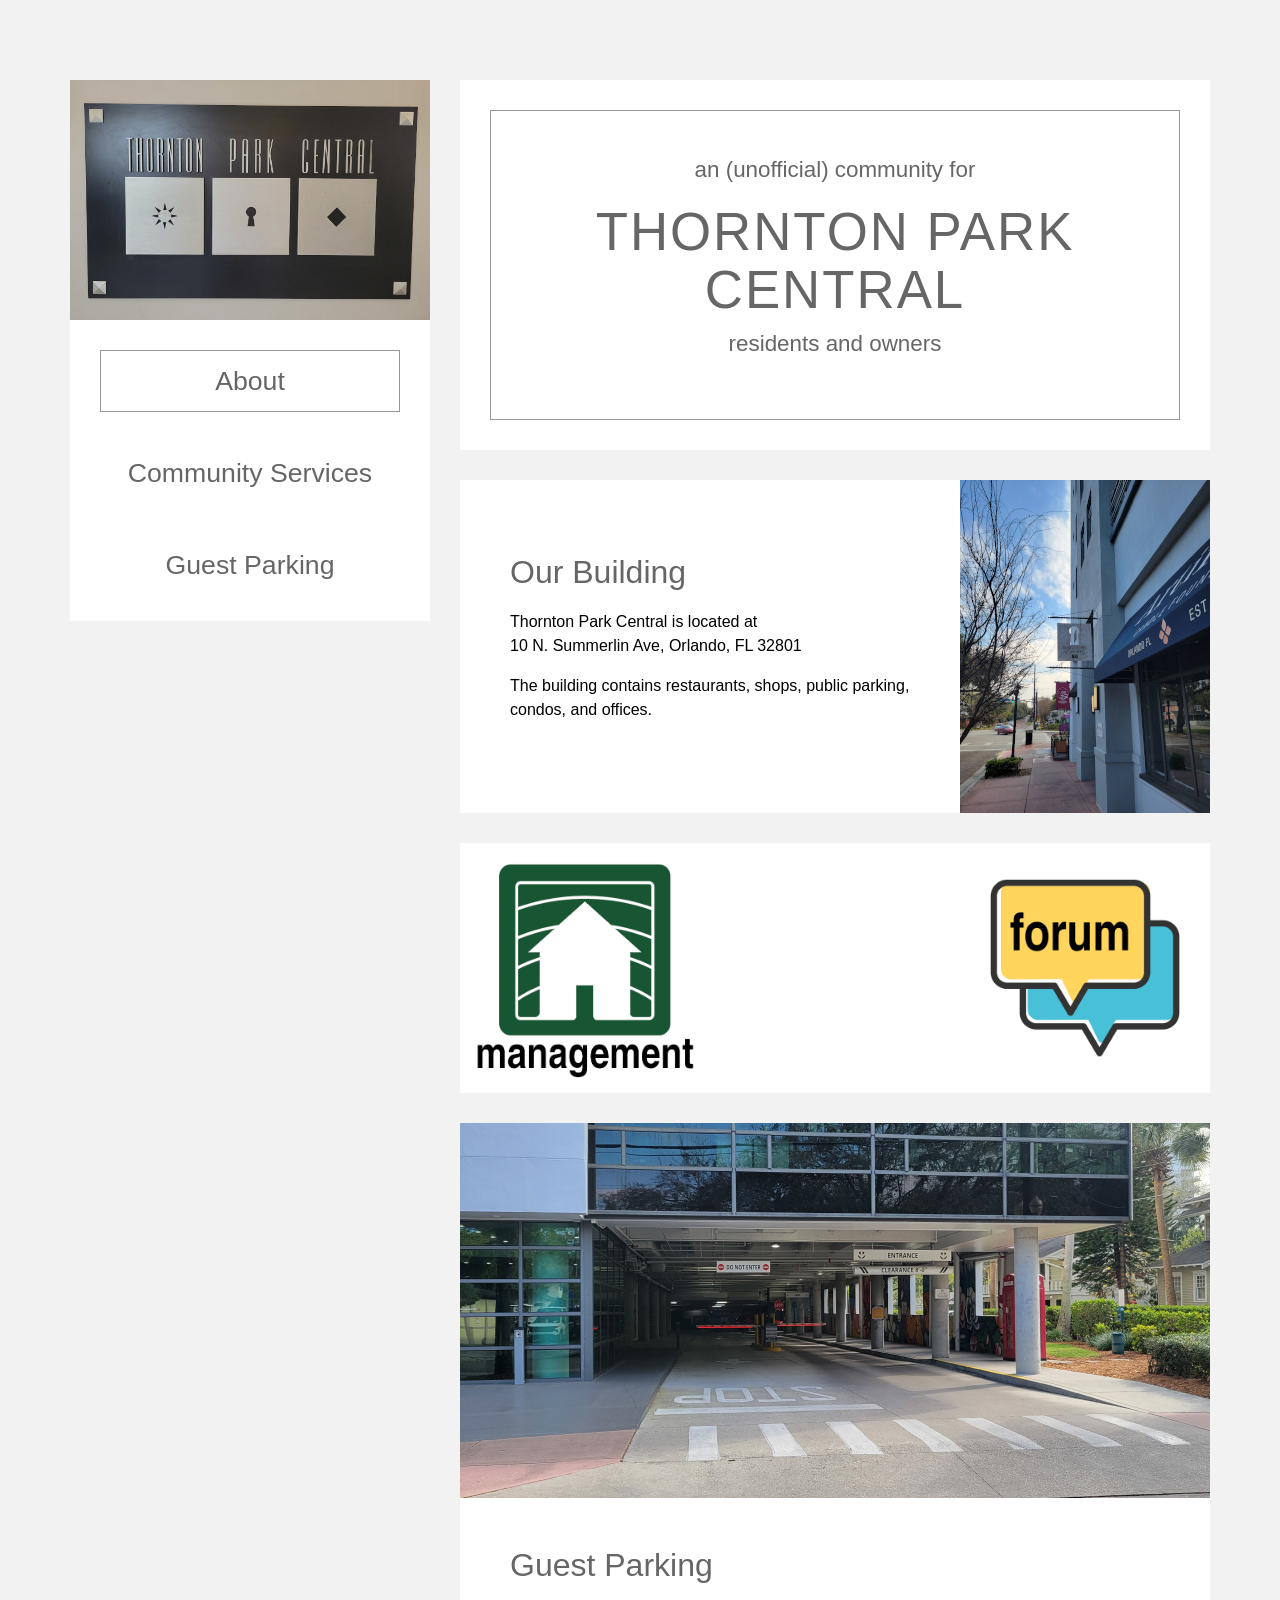
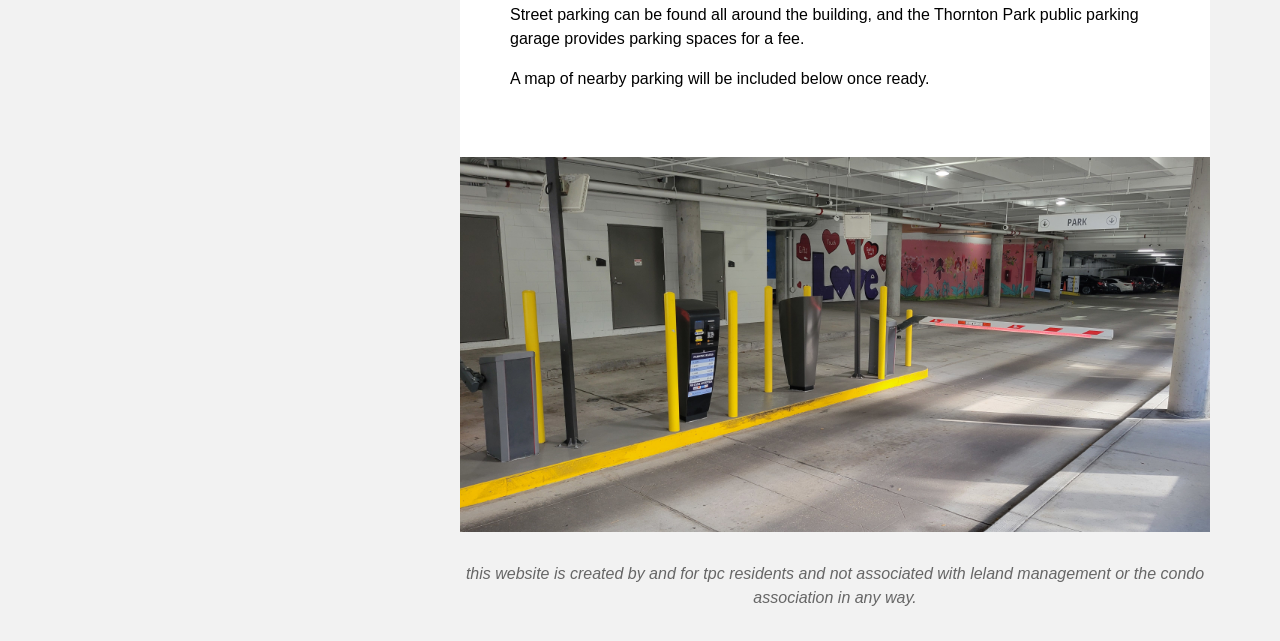
==== site/index.html @ 4d859f5a "Basics." ====
<!DOCTYPE html>
<html lang="en">
<head>
    <meta charset="utf-8">
    <meta http-equiv="X-UA-Compatible" content="IE=edge">
    <meta name="viewport" content="width=device-width, initial-scale=1">

    <title>Thornton Park Central Condos</title>
<!--
Elevate
http://www.templatemo.com/tm-481-elevate
-->
    <!-- load stylesheets -->
    <link rel="stylesheet" href="css/bootstrap.min.css">                                      <!-- Bootstrap style -->
    <link rel="stylesheet" href="css/templatemo-style.css">                                   <!-- Templatemo style -->

    <!-- HTML5 shim and Respond.js for IE8 support of HTML5 elements and media queries -->
    <!-- WARNING: Respond.js doesn't work if you view the page via file:// -->
        <!--[if lt IE 9]>
          <script src="https://oss.maxcdn.com/html5shiv/3.7.2/html5shiv.min.js"></script>
          <script src="https://oss.maxcdn.com/respond/1.4.2/respond.min.js"></script>
          <![endif]-->
      </head>

      <body>
        <div class="container">

            <div class="tm-sidebar">
                <img src="img/tpc-symbols.jpg" alt="Thornton Park Central Symbols" class="img-fluid tm-sidebar-image">
                <nav class="tm-main-nav">
                    <ul>
                        <li class="tm-nav-item"><a href="#about" class="tm-nav-item-link">About</a></li>
                        <li class="tm-nav-item"><a href="#community-services" class="tm-nav-item-link">Community Services</a></li>
                        <li class="tm-nav-item"><a href="#guest-parking" class="tm-nav-item-link">Guest Parking</a></li>
                    </ul>
                </nav>
            </div>
            
            <div class="tm-main-content">
                
                <section id="about" class="tm-content-box tm-banner margin-b-10">
                    <div class="tm-banner-inner">
                        <p class="tm-banner-text">an (unofficial) community for</p>
                        <h1 class="tm-banner-title">Thornton Park Central</h1>
                        <p class="tm-banner-text">residents and owners</p>    
                    </div>
                </section>

                <section>
                    <div class="tm-content-box flex-2-col">
                        
                        <div class="pad flex-item tm-team-description-container">
                            <h2 class="tm-section-title">Our Building</h2>
                            <p class="tm-section-description">Thornton Park Central is located at<br />10 N. Summerlin Ave, Orlando, FL 32801</p>
                            <p class="tm-section-description">The building contains restaurants, shops, public parking, condos, and offices.</p>
                        </div>
                        <div class="flex-item">
                            <img src="img/building-2.jpg" alt="Building">
                        </div>
                    </div>
                </section>

                <section>
                    <div id="community-services" class="tm-content-box">
                        <ul class="boxes gallery-container">
                            <li class="box">
                                <a href="https://www.lelandmanagement.com/community_sessions/login/thornton-park-central-condos"><img src="img/leland.png" alt="Leland Management" class="img-fluid"></a>
                            </li>
                            <li class="box box-bg">
                                <img src="img/white-bg.jpg" alt="Spacer" class="img-fluid">
                            </li>
                            <li class="box">
                                <a href="https://forum.tpc.condos"><img src="img/forum.png" alt="Forum" class="img-fluid"></a>
                            </li>
                        </ul>
                    </div>
                </section>

                <section class="tm-content-box">
                    <img src="img/parking-1.jpg" alt="Parking Garage" class="img-fluid">

                    <div id="guest-parking" class="pad">
                        <h2 class="tm-section-title">Guest Parking</h2>
                        <p class="tm-section-description">Street parking can be found all around the building, and the Thornton Park public parking garage provides parking spaces for a fee.</p>
                        <p class="tm-section-description">A map of nearby parking will be included below once ready.</p>
                    </div>

                    <div class="flex-item">
                        <img src="img/parking-3.jpg" alt="parking -- temporary" class="img-fluid">
                    </div>                    
                </section>

                <footer class="tm-footer">
                    <p class="text-xs-center"><i>this website is created by and for tpc residents and not associated with leland management or the condo association in any way.</i></p>
                </footer>

            </div>
             
        </div>
        
        <!-- load JS files -->
        
        <script src="js/jquery-1.11.3.min.js"></script>             <!-- jQuery (https://jquery.com/download/) -->
        <script src="js/bootstrap.min.js"></script>                 <!-- Bootstrap (http://v4-alpha.getbootstrap.com/getting-started/download/) -->
        <script src="js/jquery.singlePageNav.min.js"></script>      <!-- Single Page Nav (https://github.com/ChrisWojcik/single-page-nav) -->
        <script src="js/jquery.touchSwipe.min.js"></script>         <!-- https://github.com/mattbryson/TouchSwipe-Jquery-Plugin -->
        
        <!-- Templatemo scripts -->
        <script>                      
    
        $(document).ready(function(){

            // Single page nav
            if($(window).width() <= 1139) {
                $('.tm-main-nav').singlePageNav({
                    'currentClass' : "active",
                    offset : 100
                });
            } else {
                $('.tm-main-nav').singlePageNav({
                    'currentClass' : "active",
                    offset : 80
                });
            }

            // Handle nav offset upon window resize
            $(window).resize(function(){
                if($(window).width() <= 1139) {
                    $('.tm-main-nav').singlePageNav({
                        'currentClass' : "active",
                        offset : 100
                    });
                } else {
                    $('.tm-main-nav').singlePageNav({
                        'currentClass' : "active",
                        offset : 80
                    });
                }
            });



        });
    
        </script>             

    </body>
    </html>
---- site/css/templatemo-style.css ----
/* 

Elevate

http://www.templatemo.com/tm-481-elevate


Line border color #999 

Title text, menu color #666

Paragraph text color #000

*/

a:focus {
	color: #666;
	outline: none;
}

ul { 
	padding: 0;
	margin: 0; 
}

body {
	background-color: #f2f2f2;
	color: #000;
	font-family: 'Open Sans', Helvetica, Arial, sans-serif;
	font-size: 16px;
	font-weight: 300;
	padding-top: 80px;
	overflow-x: hidden;
}

.tm-sidebar {
	position: fixed;
	width: 360px;
}

.tm-main-nav {
	background-color: white;
	font-size: 1.6667em;
	padding-top: 15px;
	padding-bottom: 10px;
	text-align: center;
}

.tm-nav-item {
	list-style: none;
	width: 100%;
	padding: 15px 30px;
}

.tm-nav-item-link{
	border: 1px solid rgba(0,0,0,0);
	color: #666;
	display: block;
	padding: 10px;
	width: 100%;
	-webkit-transition: all 0.3s ease;
	transition: all 0.3s ease;
}

.tm-nav-item-link.active,
.tm-nav-item-link:hover {
	color: #666;
	text-decoration: none;
	border: 1px solid #999;
}

.tm-nav-item-link:focus { text-decoration: none; }

.tm-banner-title, 
.tm-section-title, 
.tm-banner-text {
	color: #666;
	font-weight: 300;
	margin-top: 0;
}

.tm-section-title {	margin-bottom: 20px; }

.tm-section-title-box {	margin-bottom: 0; }

.tm-banner-title { 
	font-size: 3.3em;
	letter-spacing: 2px; 
}

.tm-main-content {
	margin-left: 360px;
	padding-left: 30px;
}

.tm-content-box {
	background-color: white;
	margin-bottom: 30px;
}

.pad { padding: 50px; }

.tm-banner {
	height: 370px;
	padding: 30px;
}
	
.tm-banner-inner {
	border: 1px solid #999;
	height: 100%;
	text-align: center;
	display: -webkit-box;
	display: -webkit-flex;
	display: -ms-flexbox;
	display: flex;
    -webkit-box-orient: vertical;
    -webkit-box-direction: normal;
    -webkit-flex-direction: column;
        -ms-flex-direction: column;
            flex-direction: column;
    -webkit-box-align: center;
    -webkit-align-items: center;
        -ms-flex-align: center;
            align-items: center;
    -webkit-box-pack: center;
    -webkit-justify-content: center;
        -ms-flex-pack: center;
            justify-content: center;
}
	
.tm-banner-title { text-transform: uppercase; }

.tm-banner-text { font-size: 1.4em; }

.flex-2-col {
	display: -webkit-box;
	display: -webkit-flex;
	display: -ms-flexbox;
	display: flex;
	-webkit-box-align: center;
	-webkit-align-items: center;
	    -ms-flex-align: center;
	        align-items: center;
}

/*http://stackoverflow.com/questions/29562755/flexbox-ie10-width-issues*/
.flex-item { 
	-webkit-box-flex: 0 1 auto; 
	-webkit-flex: 0 1 auto; 
	    -ms-flex: 0 1 auto; 
	        flex: 0 1 auto;
}

.section-description {
	line-height: 1.8;
	margin-bottom: 25px;
}

.section-description:last-child { margin-bottom: 0; }

.tm-team-description-container { max-width: 500px; }

.box {
	background-color: white;
	list-style: none;
	width: 33.3333%;
	height: auto;
}

.box-bg { position: relative; }

.tm-box-bg-title {
	position: absolute;
	top: 0; right: 0; bottom: 0; left: 0;
	display: -webkit-box;
	display: -webkit-flex;
	display: -ms-flexbox;
	display: flex;
	-webkit-box-align: center;
	-webkit-align-items: center;
	    -ms-flex-align: center;
	        align-items: center;
	-webkit-box-pack: center;
	-webkit-justify-content: center;
	    -ms-flex-pack: center;
	        justify-content: center;
}

.boxes {
	display: -webkit-box;
	display: -webkit-flex;
	display: -ms-flexbox;
	display: flex;
	-webkit-flex-wrap: wrap;
	    -ms-flex-wrap: wrap;
	        flex-wrap: wrap;
}

.carousel {
    position: relative;
    height: auto;
  	padding: 50px 50px 80px 50px;
  	text-align: center;
}

.carousel-indicators { bottom: 30px; }

/*http://codepen.io/matthewhirsch/pen/OPwQRL*/
.carousel-content {
    color:black;
    display:-webkit-box;
    display:-webkit-flex;
    display:-ms-flexbox;
    display:flex;
    -webkit-box-align:center;
    -webkit-align-items:center;
        -ms-flex-align:center;
            align-items:center;
}

.carousel-indicators li { border: 1px solid #999; }

.carousel-indicators .active { background-color: #999; }

.contact-form {	overflow: hidden; }

.form-control {
	border-radius: 0;
	font-size: 1em;	
}

.form-control:focus {
	border-color: #999;
    box-shadow: inset 0 1px 1px rgba(0,0,0,.075),0 0 8px rgba(153, 153, 153, 0.45);
}

.form-group { margin-bottom: 20px; }

.form-group-2-col-left {
	padding-left: 0;
	padding-right: 5px;
}

.form-group-2-col-right {
	padding-right: 0;
	padding-left: 5px;
}

.submit-btn {
	border-radius: 0;
	background: transparent;
	border: 1px solid #999;
	color: #999;
	float: right;
	font-size: 1.4em;	
	font-weight: 300;
	padding: 15px 60px;
	-webkit-transition: all 0.3s ease;
	transition: all 0.3s ease;
}

.submit-btn:focus,
.submit-btn:hover,
.submit-btn:visited,
.submit-btn:active,
.submit-btn:active:hover,
.submit-btn:active:focus {
	background: #999;
	border: 1px solid #999;
	color: white;
}

.tm-footer {
	color: #666;
	padding-bottom: 15px;
}

@media (min-width: 1200px){
	.container { max-width: 1170px; }
}

@media screen and (max-width: 1199px) and (min-width: 1140px) {
	.container { width: 1080px; }
	.tm-sidebar { width: 300px; }
	.tm-main-content { margin-left: 300px; }
	.tm-team-description-container { max-width: 330px; }	
}

/*http://stackoverflow.com/questions/11404744/media-queries-max-width-or-max-height*/
@media screen and (max-width: 1139px), screen and (max-height: 834px) {

	body {	padding-top: 100px;	}

	.tm-sidebar {
	    position: fixed;
	    width: 100%;
	    top: 0;
	    left: 0;
	    z-index: 1000;
	}

	.tm-sidebar-image { display: none; }

	.tm-main-nav {
		border-bottom: 1px solid rgba(153, 153, 153, 0.20);
		font-size: 1.1em;
		overflow: hidden;
		padding-top: 0;
		padding-bottom: 0;
	}

	.tm-nav-item {
		float: left;
		padding: 10px;
		width: 25%;
	}

	.tm-main-content {
		margin-left: auto;
		margin-right: auto;
		max-width: 750px;
		padding-left: 0;
	}

	.tm-content-box { margin-left: 0; }
}

@media screen and (max-width: 991px) {
	.tm-team-description-container { max-width: 440px; }
}

@media screen and (max-width: 767px) {
	.form-group-2-col-left,
	.form-group-2-col-right {
		padding-left: 0;
		padding-right: 0;
	}
	.tm-team-description-container { 
		max-width: 296px; 
		width: 50%;
	}
}

@media screen and (max-width: 991px) and (min-width: 780px) {
	.container { width: 780px; }	
}

@media screen and (max-width: 640px) {
	body { padding-top: 30px; }
	.tm-sidebar { display: none; }
}

@media screen and (max-width: 564px) {

	.tm-banner-title { font-size: 2.8em; }
	.tm-banner-text { font-size: 1.2em; }
	
	.flex-2-col {
		-webkit-flex-flow: column;
		    -ms-flex-flow: column;
		        flex-flow: column;
	}

	.tm-section-title-box {	font-size: 1.2em; }

	.pad {
		padding: 30px;
		width: 100%;
	}

	.submit-btn {
		font-size: 1.2em;
		padding: 10px 30px;
	}

}
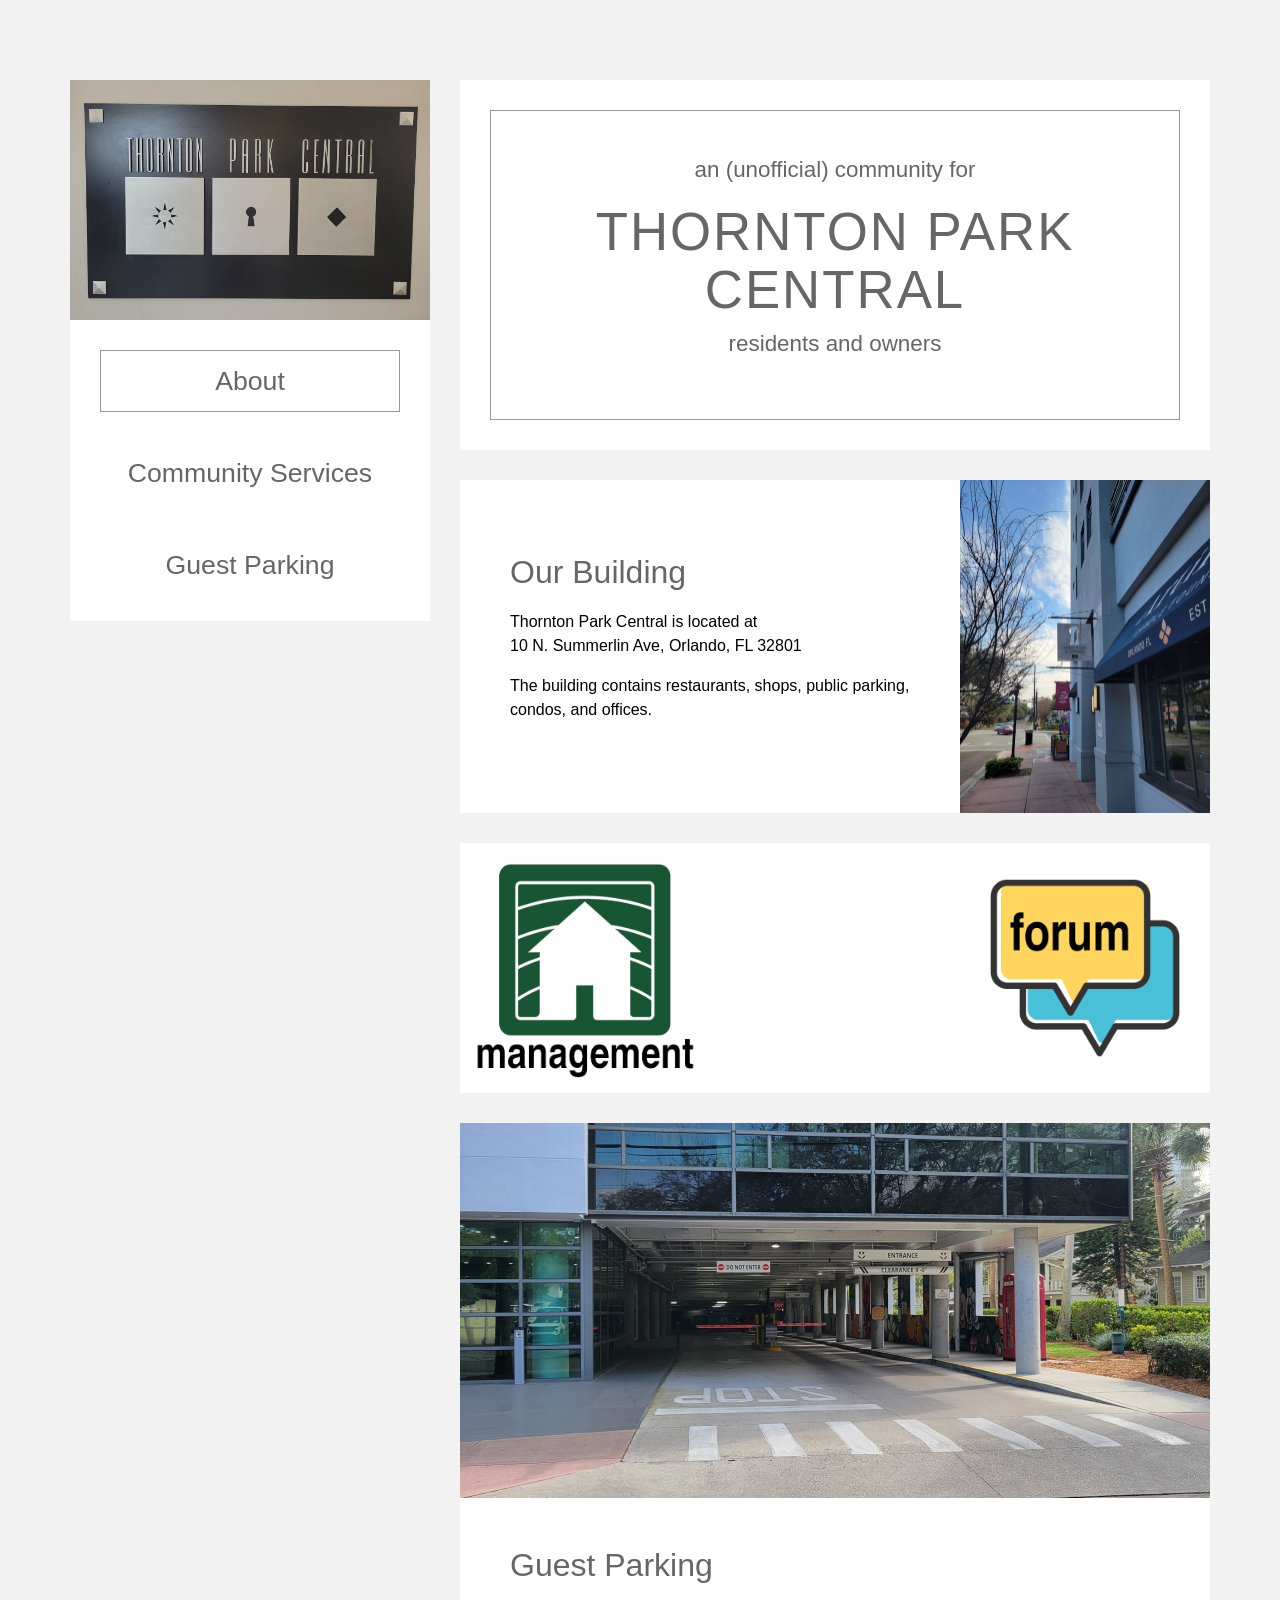
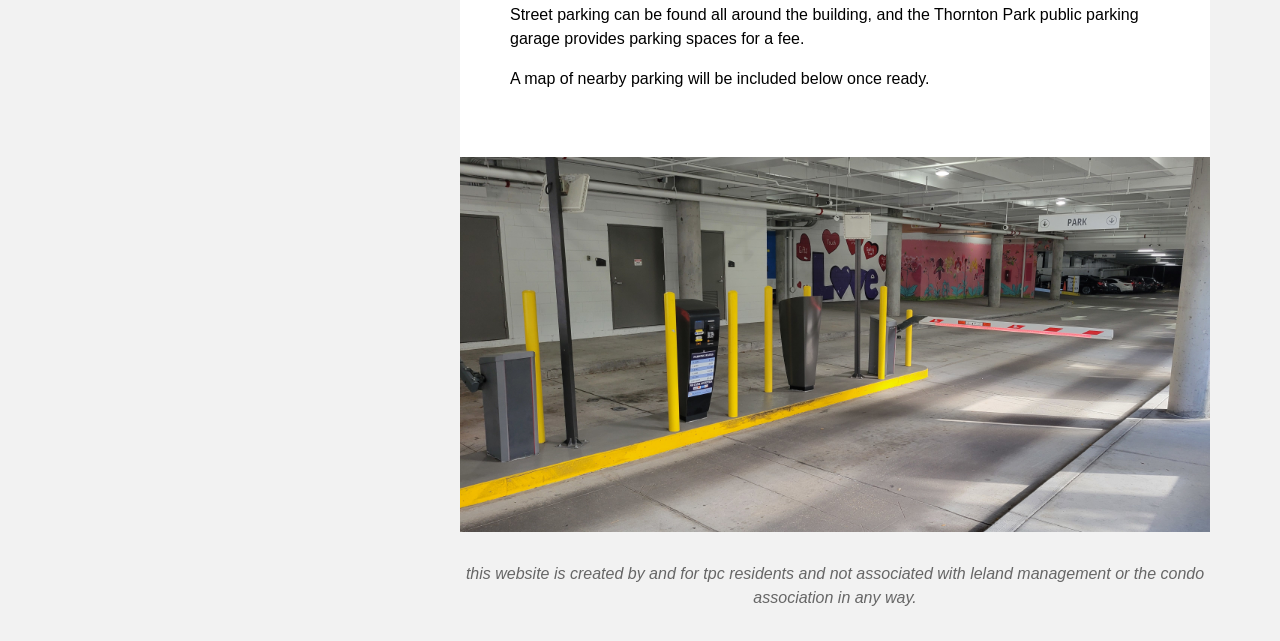
==== commit db38efd9: "Increasing resolution." ====
--- a/site/index.html
+++ b/site/index.html
@@ -55,7 +55,7 @@
                             <p class="tm-section-description">The building contains restaurants, shops, public parking, condos, and offices.</p>
                         </div>
                         <div class="flex-item">
-                            <img src="img/building-2.jpg" alt="Building">
+                            <img src="img/building-2.jpg" alt="Building" style="width: 250px;">
                         </div>
                     </div>
                 </section>
